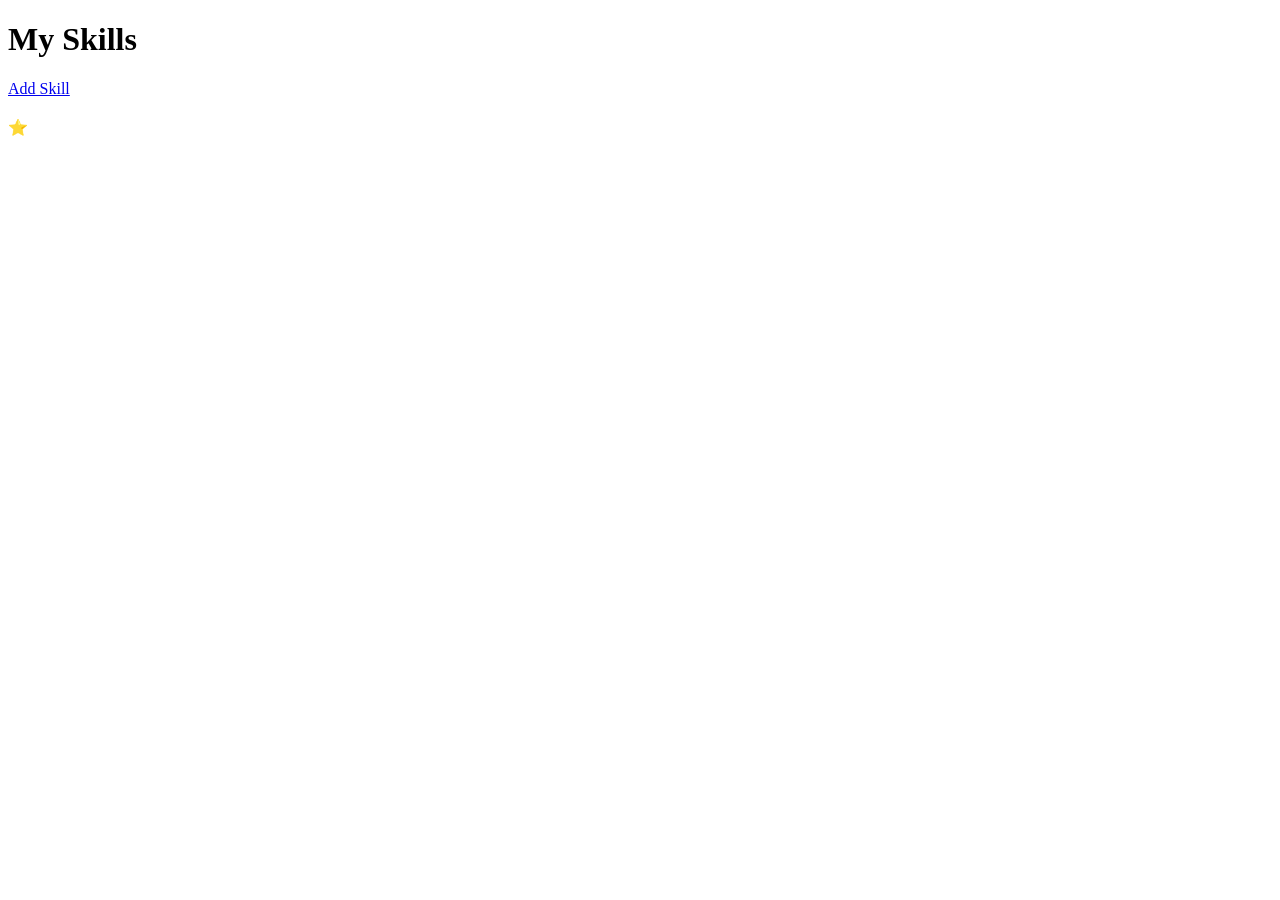
==== skillforge/src/main/resources/templates/index.html @ 363dd83e "SkillForge" ====
<!DOCTYPE html>
<html xmlns:th="http://www.thymeleaf.org">
<head>
    <title>SkillForge</title>
    <link rel="stylesheet" th:href="@{/style.css}">
</head>
<body>

<h1>My Skills</h1>

<a href="/add">Add Skill</a>

<div class="grid">
    <div class="card" th:each="skill : ${skills}">
        <h2 th:text="${skill.name}"></h2>
        <p th:text="${skill.category}"></p>
        <div>
            <span th:each="i : ${#numbers.sequence(1, skill.level)}">⭐</span>
        </div>
    </div>
</div>

</body>
</html>
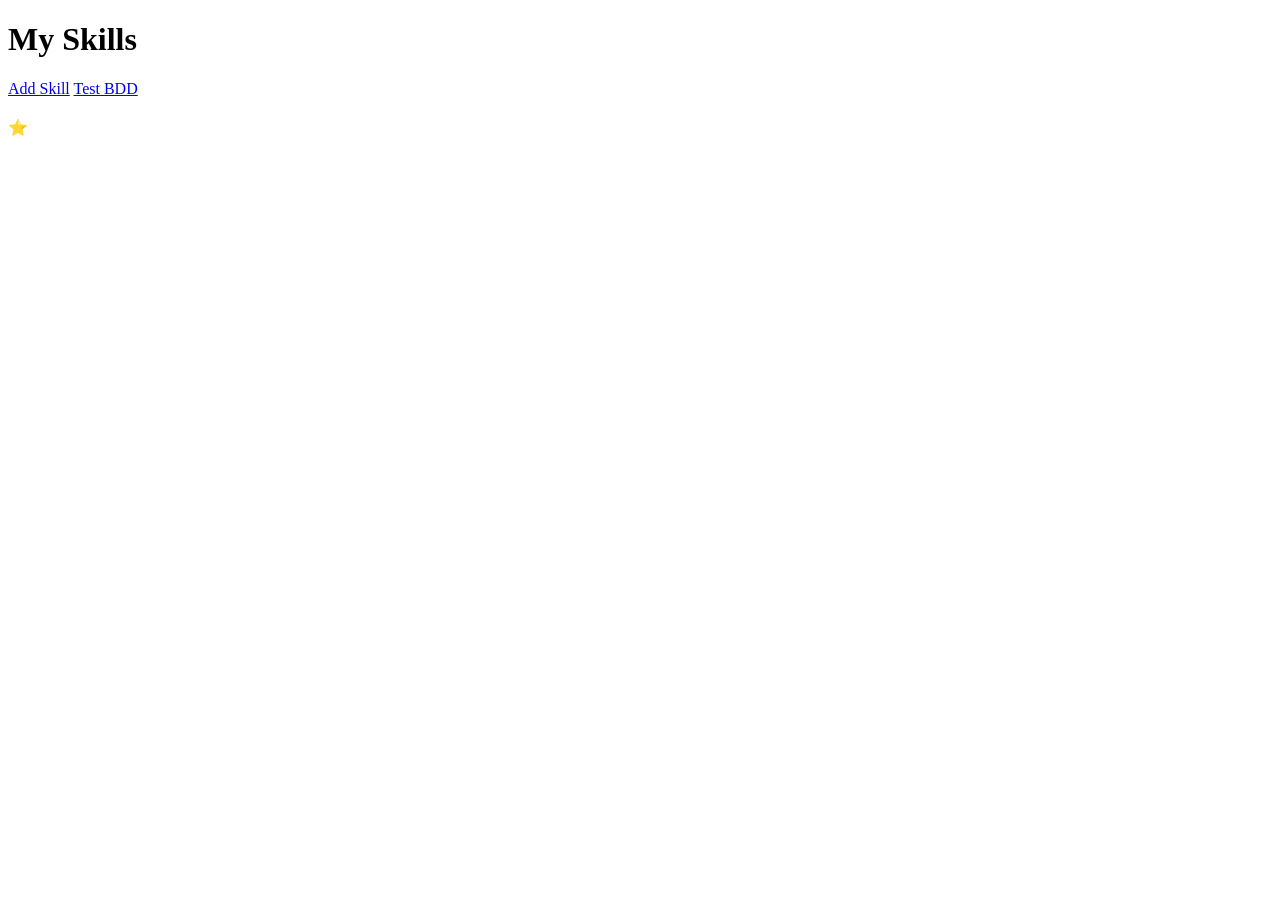
==== commit ce748497: "Supabase + test" ====
--- a/skillforge/src/main/resources/templates/index.html
+++ b/skillforge/src/main/resources/templates/index.html
@@ -9,6 +9,7 @@
 <h1>My Skills</h1>
 
 <a href="/add">Add Skill</a>
+<a href="/test-db">Test BDD</a>
 
 <div class="grid">
     <div class="card" th:each="skill : ${skills}">
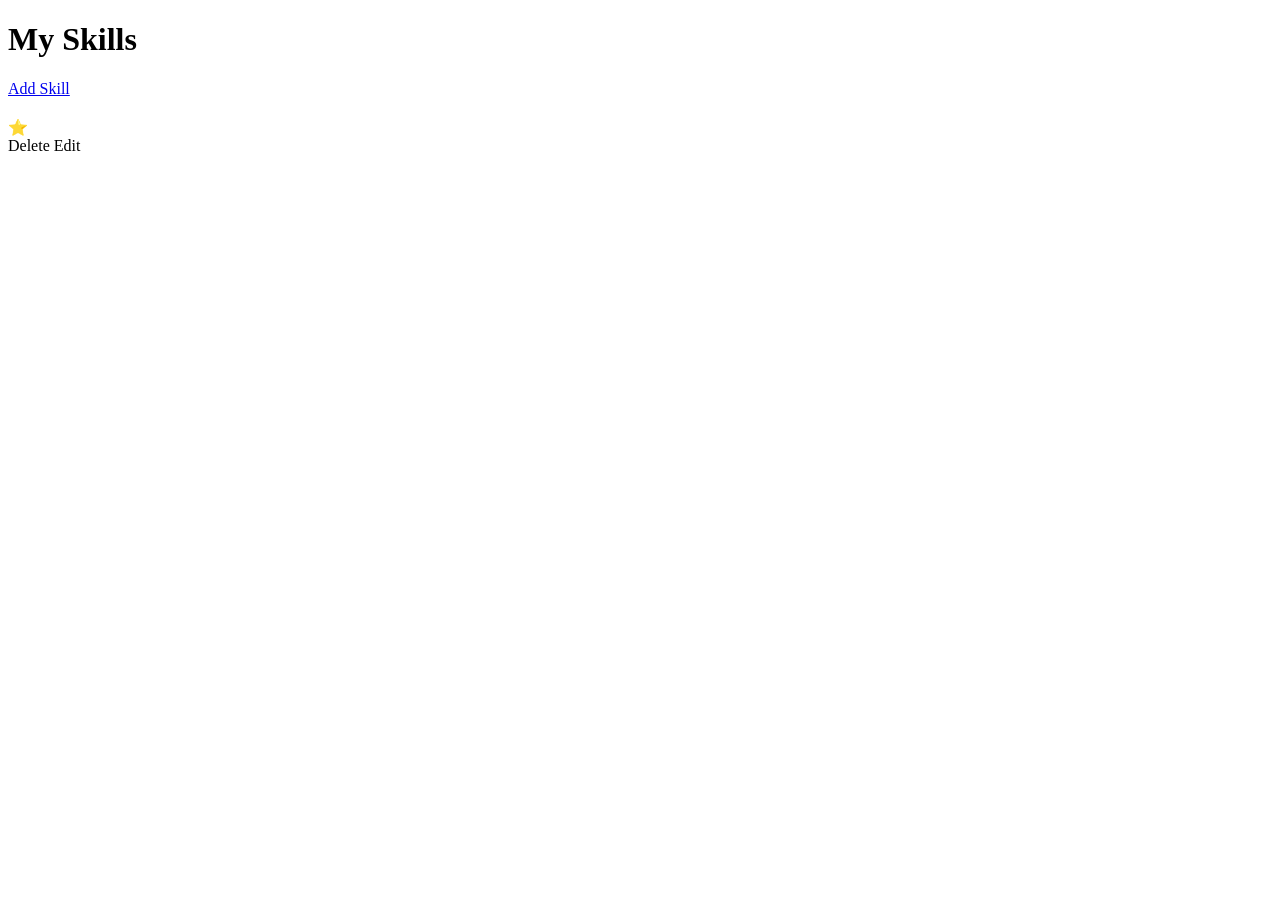
==== commit 17c2b962: "Delete / Edit button add" ====
--- a/skillforge/src/main/resources/templates/index.html
+++ b/skillforge/src/main/resources/templates/index.html
@@ -9,7 +9,6 @@
 <h1>My Skills</h1>
 
 <a href="/add">Add Skill</a>
-<a href="/test-db">Test BDD</a>
 
 <div class="grid">
     <div class="card" th:each="skill : ${skills}">
@@ -18,6 +17,8 @@
         <div>
             <span th:each="i : ${#numbers.sequence(1, skill.level)}">⭐</span>
         </div>
+        <a th:href="@{/delete/{id}(id=${skill.id})}" class="btn btn-danger">Delete</a>
+        <a th:href="@{/edit/{id}(id=${skill.id})}">Edit</a>
     </div>
 </div>
 
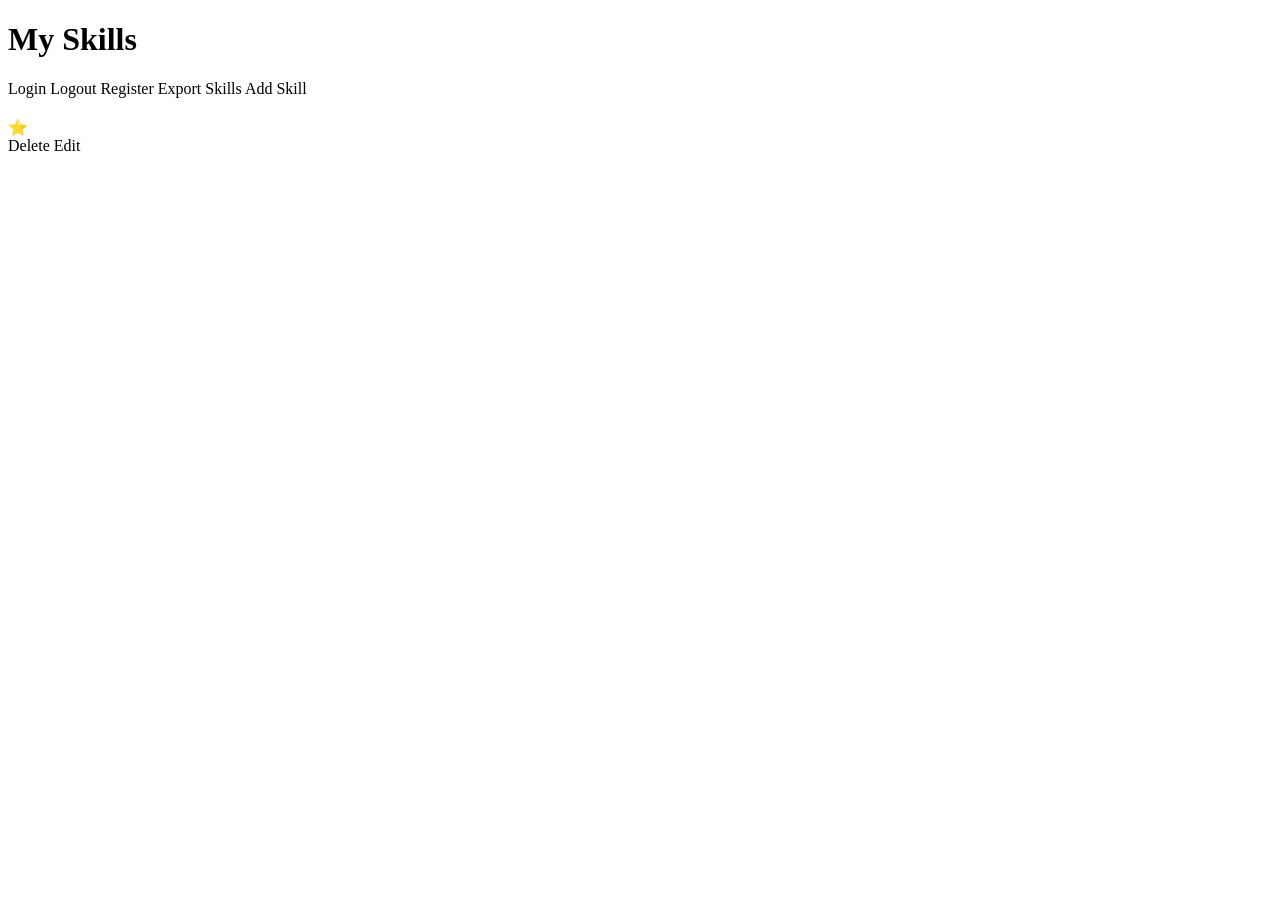
==== commit 8d0991fa: "remove sensitive config" ====
--- a/skillforge/src/main/resources/templates/index.html
+++ b/skillforge/src/main/resources/templates/index.html
@@ -8,7 +8,13 @@
 
 <h1>My Skills</h1>
 
-<a href="/add">Add Skill</a>
+<a th:href="/login">Login</a>
+<a th:href="/logout">Logout</a>
+<a th:href="/register">Register</a>
+
+<a th:href="/export">Export Skills</a>
+
+<a th:href="/add">Add Skill</a>
 
 <div class="grid">
     <div class="card" th:each="skill : ${skills}">
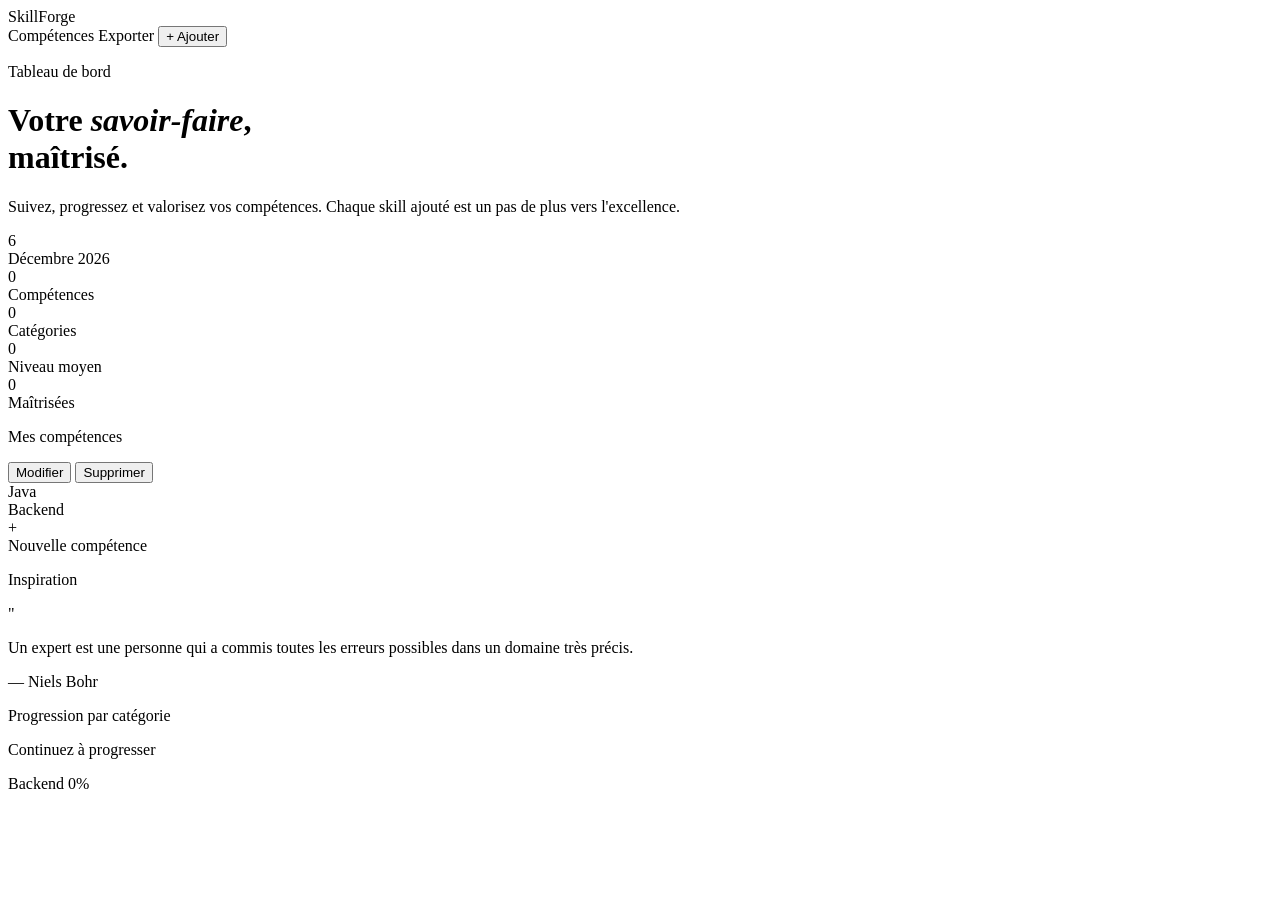
==== commit 9073cf62: "Résolution de bug + Ajout d'un D.A" ====
--- a/skillforge/src/main/resources/templates/index.html
+++ b/skillforge/src/main/resources/templates/index.html
@@ -1,32 +1,113 @@
 <!DOCTYPE html>
-<html xmlns:th="http://www.thymeleaf.org">
+<html xmlns:th="http://www.thymeleaf.org" lang="fr">
 <head>
-    <title>SkillForge</title>
-    <link rel="stylesheet" th:href="@{/style.css}">
+  <meta charset="UTF-8"/>
+  <meta name="viewport" content="width=device-width, initial-scale=1.0"/>
+  <title>SkillForge</title>
+  <link rel="stylesheet" th:href="@{/style.css}"/>
 </head>
 <body>
 
-<h1>My Skills</h1>
+<nav>
+  <div class="logo">Skill<span>Forge</span></div>
+  <div class="nav-links">
+    <a class="nav-link active">Compétences</a>
+    <a th:href="@{/export}" class="nav-link">Exporter</a>
+    <button class="nav-btn" onclick="location.href='/add'">+ Ajouter</button>
+  </div>
+</nav>
 
-<a th:href="/login">Login</a>
-<a th:href="/logout">Logout</a>
-<a th:href="/register">Register</a>
+<div class="hero">
+  <div>
+    <p class="hero-eyebrow">Tableau de bord</p>
+    <h1 class="hero-title">Votre <em>savoir-faire</em>,<br>maîtrisé.</h1>
+    <p class="hero-sub">Suivez, progressez et valorisez vos compétences. Chaque skill ajouté est un pas de plus vers l'excellence.</p>
+  </div>
+  <div class="nm-raised date-card">
+    <div class="date-day" id="date-day">--</div>
+    <div class="date-month" id="date-month">------</div>
+  </div>
+</div>
 
-<a th:href="/export">Export Skills</a>
+<div class="stats-row">
+  <div class="nm-raised stat-card">
+    <div class="stat-num" th:text="${#lists.size(skills)}">0</div>
+    <div class="stat-label">Compétences</div>
+  </div>
+  <div class="nm-raised stat-card">
+    <div class="stat-num" th:text="${categories}">0</div>
+    <div class="stat-label">Catégories</div>
+  </div>
+  <div class="nm-raised stat-card">
+    <div class="stat-num" th:text="${avgLevel}">0</div>
+    <div class="stat-label">Niveau moyen</div>
+  </div>
+  <div class="nm-raised stat-card">
+    <div class="stat-num" th:text="${mastered}">0</div>
+    <div class="stat-label">Maîtrisées</div>
+  </div>
+</div>
 
-<a th:href="/add">Add Skill</a>
+<div class="content-area">
+  <div>
+    <p class="section-label">Mes compétences</p>
+    <div class="skills-grid">
 
-<div class="grid">
-    <div class="card" th:each="skill : ${skills}">
-        <h2 th:text="${skill.name}"></h2>
-        <p th:text="${skill.category}"></p>
-        <div>
-            <span th:each="i : ${#numbers.sequence(1, skill.level)}">⭐</span>
+      <div class="nm-raised skill-card" th:each="skill : ${skills}">
+        <div class="skill-actions">
+          <a th:href="@{/edit/{id}(id=${skill.id})}">
+            <button class="btn-action edit">Modifier</button>
+          </a>
+          <a th:href="@{/delete/{id}(id=${skill.id})}">
+            <button class="btn-action delete">Supprimer</button>
+          </a>
         </div>
-        <a th:href="@{/delete/{id}(id=${skill.id})}" class="btn btn-danger">Delete</a>
-        <a th:href="@{/edit/{id}(id=${skill.id})}">Edit</a>
+        <div class="skill-name" th:text="${skill.name}">Java</div>
+        <div class="skill-cat" th:text="${skill.category}">Backend</div>
+        <div class="skill-stars">
+          <div th:each="i : ${#numbers.sequence(1, 5)}"
+               th:class="${i <= skill.level} ? 'star on' : 'star off'"></div>
+        </div>
+      </div>
+
+      <a th:href="@{/add}" class="add-card">
+        <div class="plus-wrap">+</div>
+        Nouvelle compétence
+      </a>
+
     </div>
+  </div>
+
+  <div class="sidebar">
+    <p class="section-label">Inspiration</p>
+    <div class="nm-raised quote-card">
+      <div class="quote-mark">"</div>
+      <p class="quote-text">Un expert est une personne qui a commis toutes les erreurs possibles dans un domaine très précis.</p>
+      <p class="quote-author">— Niels Bohr</p>
+    </div>
+
+    <div class="nm-raised progress-card">
+      <p class="progress-title">Progression par catégorie</p>
+      <p class="progress-sub">Continuez à progresser</p>
+      <div th:each="entry : ${progressByCategory}" class="prog-item">
+        <div class="prog-header">
+          <span th:text="${entry.key}">Backend</span>
+          <span th:text="${entry.value + '%'}">0%</span>
+        </div>
+        <div class="nm-inset prog-bar">
+          <div class="prog-fill" th:style="'width:' + ${entry.value} + '%'"></div>
+        </div>
+      </div>
+    </div>
+  </div>
 </div>
+
+<script>
+  const now = new Date();
+  const months = ['Janvier','Février','Mars','Avril','Mai','Juin','Juillet','Août','Septembre','Octobre','Novembre','Décembre'];
+  document.getElementById('date-day').textContent = now.getDate();
+  document.getElementById('date-month').textContent = months[now.getMonth()] + ' ' + now.getFullYear();
+</script>
 
 </body>
 </html>
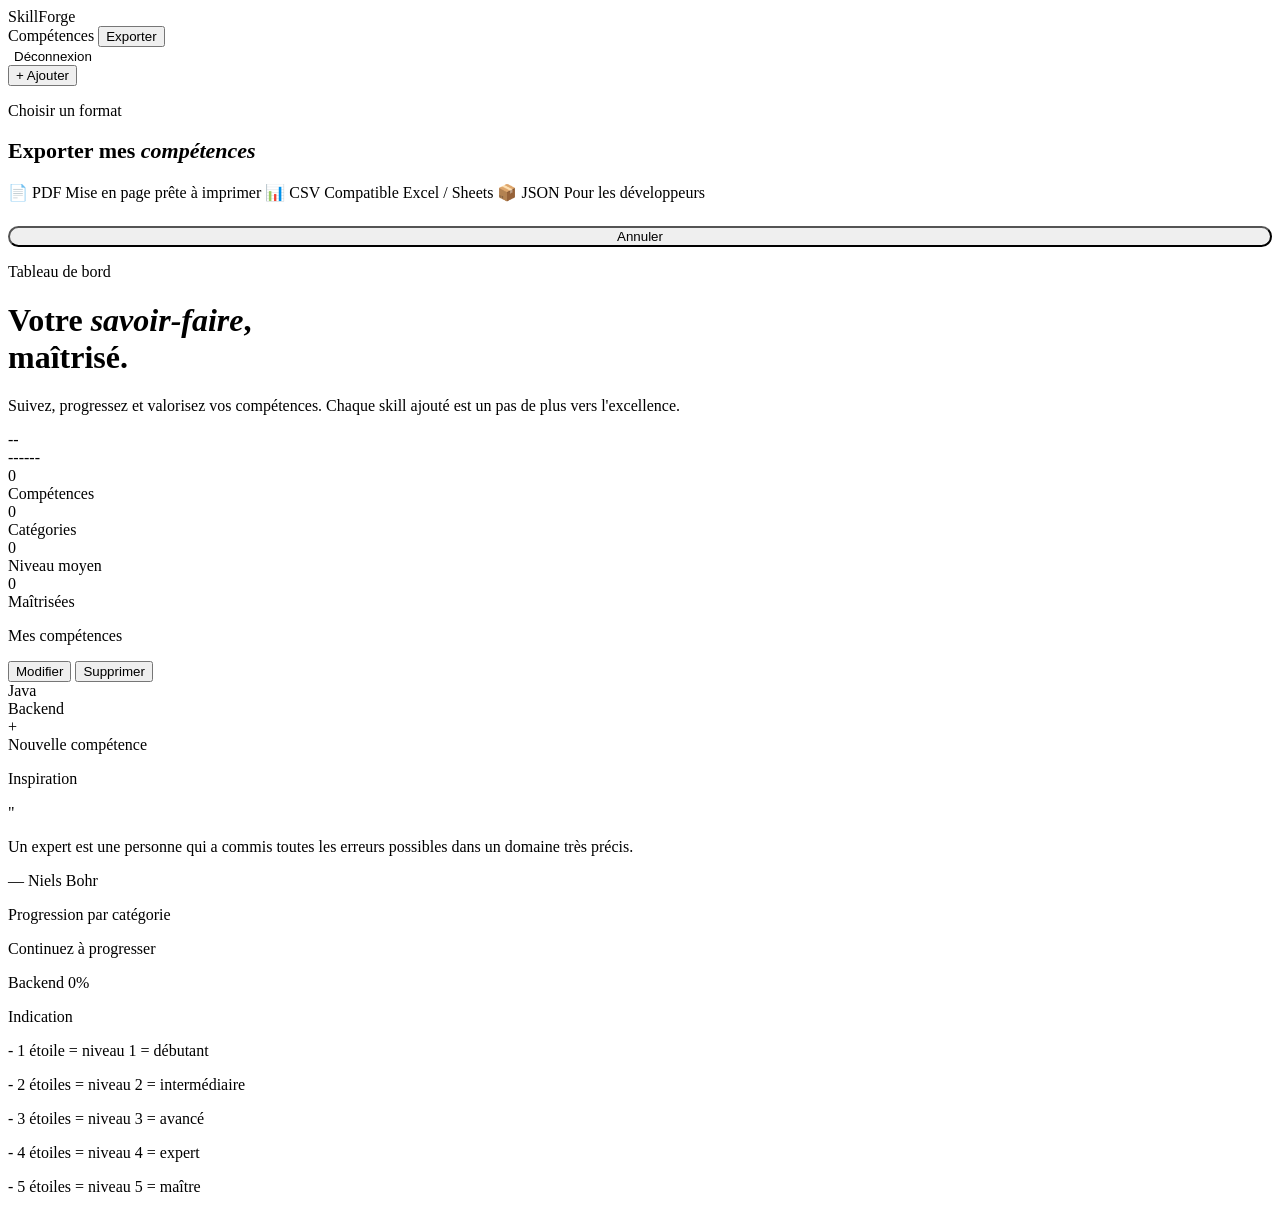
==== commit 0e8600fd: "Ajout du login / Exportation" ====
--- a/skillforge/src/main/resources/templates/index.html
+++ b/skillforge/src/main/resources/templates/index.html
@@ -12,10 +12,48 @@
   <div class="logo">Skill<span>Forge</span></div>
   <div class="nav-links">
     <a class="nav-link active">Compétences</a>
-    <a th:href="@{/export}" class="nav-link">Exporter</a>
+    <button class="nav-link" onclick="document.getElementById('exportModal').classList.add('open')">
+      Exporter
+    </button>
+    <form th:action="@{/logout}" method="post" style="margin:0;">
+      <input type="hidden" th:name="${_csrf.parameterName}" th:value="${_csrf.token}"/>
+      <button type="submit" class="nav-link" style="border:none;background:none;cursor:pointer;">
+        Déconnexion
+      </button>
+    </form>
     <button class="nav-btn" onclick="location.href='/add'">+ Ajouter</button>
   </div>
 </nav>
+
+<div class="modal-overlay" id="exportModal" onclick="closeModal(event)">
+  <div class="modal-card nm-raised">
+    <p class="form-eyebrow">Choisir un format</p>
+    <h2 class="form-title" style="font-size:22px;">Exporter mes <em>compétences</em></h2>
+
+    <div class="export-options">
+      <a th:href="@{/export/pdf}" class="export-option nm-raised">
+        <span class="export-option-icon">📄</span>
+        <span class="export-option-label">PDF</span>
+        <span class="export-option-desc">Mise en page prête à imprimer</span>
+      </a>
+      <a th:href="@{/export/csv}" class="export-option nm-raised">
+        <span class="export-option-icon">📊</span>
+        <span class="export-option-label">CSV</span>
+        <span class="export-option-desc">Compatible Excel / Sheets</span>
+      </a>
+      <a th:href="@{/export/json}" class="export-option nm-raised">
+        <span class="export-option-icon">📦</span>
+        <span class="export-option-label">JSON</span>
+        <span class="export-option-desc">Pour les développeurs</span>
+      </a>
+    </div>
+
+    <button class="btn-cancel" style="width:100%;margin-top:1.5rem;border-radius:50px;"
+            onclick="document.getElementById('exportModal').classList.remove('open')">
+      Annuler
+    </button>
+  </div>
+</div>
 
 <div class="hero">
   <div>
@@ -86,6 +124,7 @@
       <p class="quote-author">— Niels Bohr</p>
     </div>
 
+
     <div class="nm-raised progress-card">
       <p class="progress-title">Progression par catégorie</p>
       <p class="progress-sub">Continuez à progresser</p>
@@ -100,14 +139,18 @@
       </div>
     </div>
   </div>
+    
+  <div class="hint">
+    <p class="hint-title">Indication</p>
+    <p class="hint-text">- 1 étoile = niveau 1 = débutant</p>
+    <p class="hint-text">- 2 étoiles = niveau 2 = intermédiaire</p>
+    <p class="hint-text">- 3 étoiles = niveau 3 = avancé</p>
+    <p class="hint-text">- 4 étoiles = niveau 4 = expert</p>
+    <p class="hint-text">- 5 étoiles = niveau 5 = maître</p>
+  </div>
 </div>
 
-<script>
-  const now = new Date();
-  const months = ['Janvier','Février','Mars','Avril','Mai','Juin','Juillet','Août','Septembre','Octobre','Novembre','Décembre'];
-  document.getElementById('date-day').textContent = now.getDate();
-  document.getElementById('date-month').textContent = months[now.getMonth()] + ' ' + now.getFullYear();
-</script>
+<script th:src="@{/JavaScript/main.js}"></script>
 
 </body>
 </html>
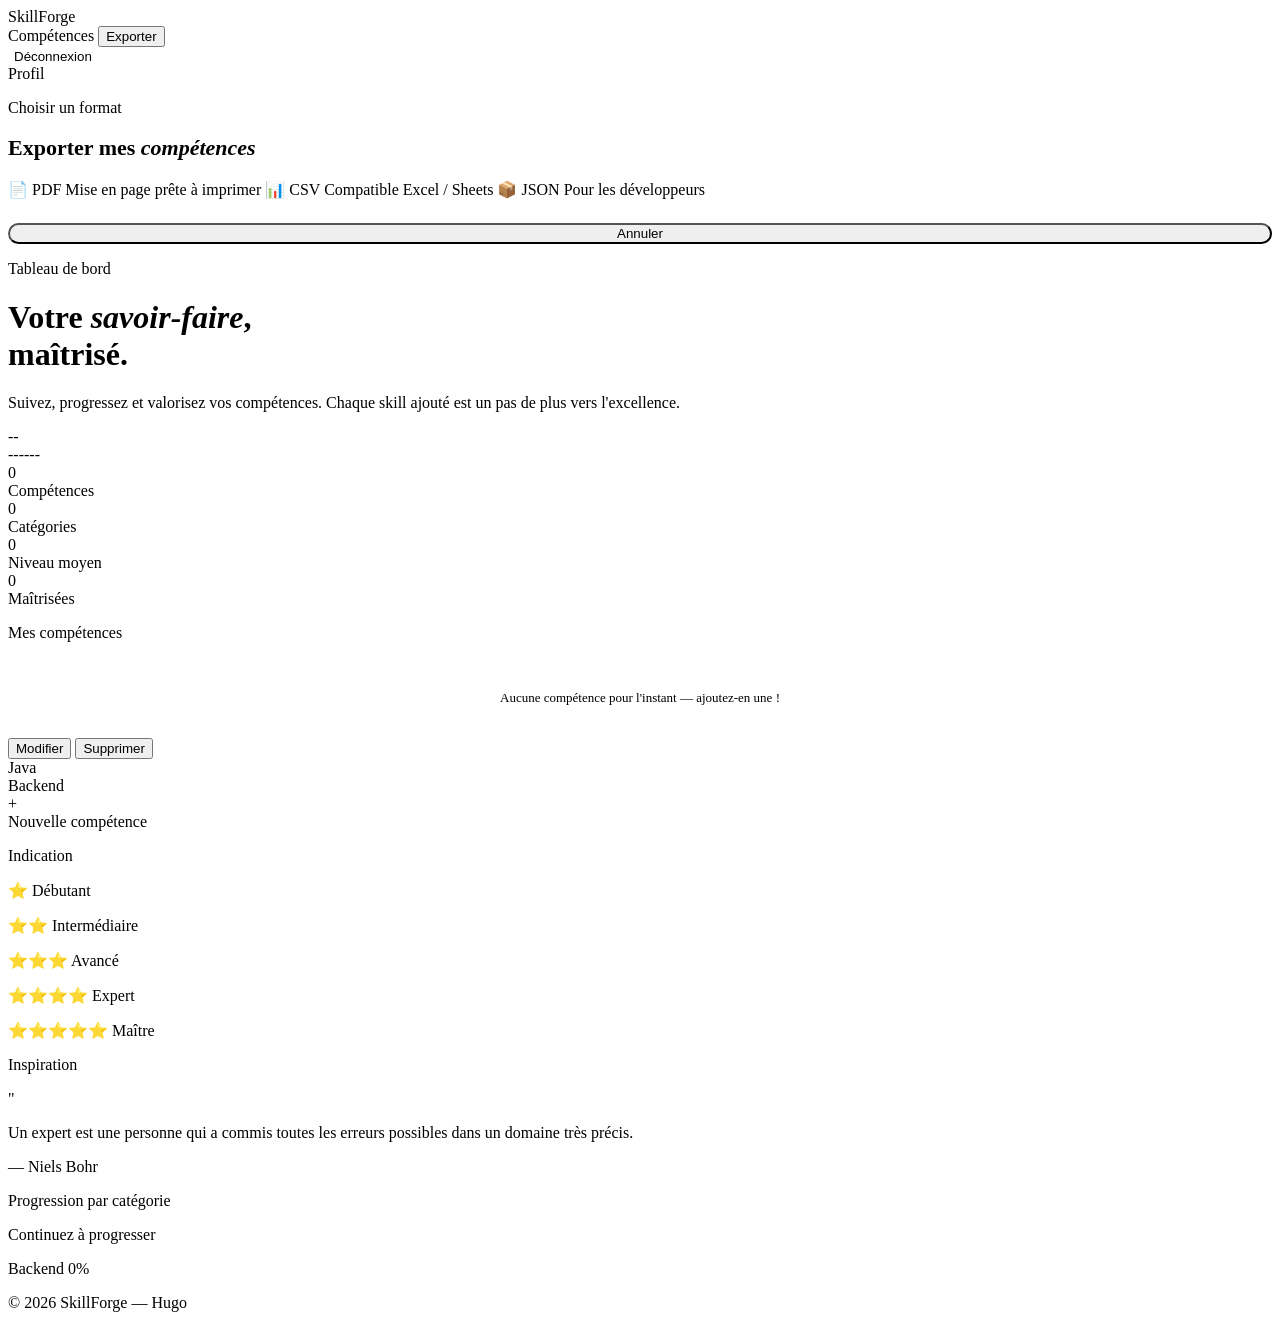
==== commit d5329453: "SkillForge" ====
--- a/skillforge/src/main/resources/templates/index.html
+++ b/skillforge/src/main/resources/templates/index.html
@@ -1,5 +1,7 @@
 <!DOCTYPE html>
-<html xmlns:th="http://www.thymeleaf.org" lang="fr">
+<html xmlns:th="http://www.thymeleaf.org"
+      xmlns:sec="http://www.thymeleaf.org/extras/spring-security"
+      lang="fr">
 <head>
   <meta charset="UTF-8"/>
   <meta name="viewport" content="width=device-width, initial-scale=1.0"/>
@@ -12,16 +14,12 @@
   <div class="logo">Skill<span>Forge</span></div>
   <div class="nav-links">
     <a class="nav-link active">Compétences</a>
-    <button class="nav-link" onclick="document.getElementById('exportModal').classList.add('open')">
-      Exporter
-    </button>
+    <button class="nav-link" onclick="document.getElementById('exportModal').classList.add('open')">Exporter</button>
     <form th:action="@{/logout}" method="post" style="margin:0;">
       <input type="hidden" th:name="${_csrf.parameterName}" th:value="${_csrf.token}"/>
-      <button type="submit" class="nav-link" style="border:none;background:none;cursor:pointer;">
-        Déconnexion
-      </button>
+      <button type="submit" class="nav-link" style="border:none;background:none;cursor:pointer;">Déconnexion</button>
     </form>
-    <button class="nav-btn" onclick="location.href='/add'">+ Ajouter</button>
+    <a th:href="@{/profil}" class="nav-btn">Profil</a>
   </div>
 </nav>
 
@@ -29,7 +27,6 @@
   <div class="modal-card nm-raised">
     <p class="form-eyebrow">Choisir un format</p>
     <h2 class="form-title" style="font-size:22px;">Exporter mes <em>compétences</em></h2>
-
     <div class="export-options">
       <a th:href="@{/export/pdf}" class="export-option nm-raised">
         <span class="export-option-icon">📄</span>
@@ -47,13 +44,12 @@
         <span class="export-option-desc">Pour les développeurs</span>
       </a>
     </div>
-
     <button class="btn-cancel" style="width:100%;margin-top:1.5rem;border-radius:50px;"
-            onclick="document.getElementById('exportModal').classList.remove('open')">
-      Annuler
-    </button>
+            onclick="document.getElementById('exportModal').classList.remove('open')">Annuler</button>
   </div>
 </div>
+
+<div th:if="${success}" class="toast" id="toast" th:text="${success}"></div>
 
 <div class="hero">
   <div>
@@ -90,7 +86,10 @@
   <div>
     <p class="section-label">Mes compétences</p>
     <div class="skills-grid">
-
+      <div th:if="${#lists.isEmpty(skills)}"
+           style="grid-column:1/-1;text-align:center;padding:2rem;color:var(--text-4);font-size:13px;">
+        Aucune compétence pour l'instant — ajoutez-en une !
+      </div>
       <div class="nm-raised skill-card" th:each="skill : ${skills}">
         <div class="skill-actions">
           <a th:href="@{/edit/{id}(id=${skill.id})}">
@@ -107,12 +106,18 @@
                th:class="${i <= skill.level} ? 'star on' : 'star off'"></div>
         </div>
       </div>
-
       <a th:href="@{/add}" class="add-card">
         <div class="plus-wrap">+</div>
         Nouvelle compétence
       </a>
-
+    </div>
+    <div class="hint">
+      <p class="hint-title">Indication</p>
+      <p class="hint-text">⭐ Débutant</p>
+      <p class="hint-text">⭐⭐ Intermédiaire</p>
+      <p class="hint-text">⭐⭐⭐ Avancé</p>
+      <p class="hint-text">⭐⭐⭐⭐ Expert</p>
+      <p class="hint-text">⭐⭐⭐⭐⭐ Maître</p>
     </div>
   </div>
 
@@ -123,8 +128,6 @@
       <p class="quote-text">Un expert est une personne qui a commis toutes les erreurs possibles dans un domaine très précis.</p>
       <p class="quote-author">— Niels Bohr</p>
     </div>
-
-
     <div class="nm-raised progress-card">
       <p class="progress-title">Progression par catégorie</p>
       <p class="progress-sub">Continuez à progresser</p>
@@ -139,18 +142,12 @@
       </div>
     </div>
   </div>
-    
-  <div class="hint">
-    <p class="hint-title">Indication</p>
-    <p class="hint-text">- 1 étoile = niveau 1 = débutant</p>
-    <p class="hint-text">- 2 étoiles = niveau 2 = intermédiaire</p>
-    <p class="hint-text">- 3 étoiles = niveau 3 = avancé</p>
-    <p class="hint-text">- 4 étoiles = niveau 4 = expert</p>
-    <p class="hint-text">- 5 étoiles = niveau 5 = maître</p>
-  </div>
 </div>
 
-<script th:src="@{/JavaScript/main.js}"></script>
+<footer>
+  <p class="footer-text">© 2026 SkillForge — Hugo</p>
+</footer>
 
+<script th:src="@{/js/main.js}"></script>
 </body>
-</html>
+</html>
